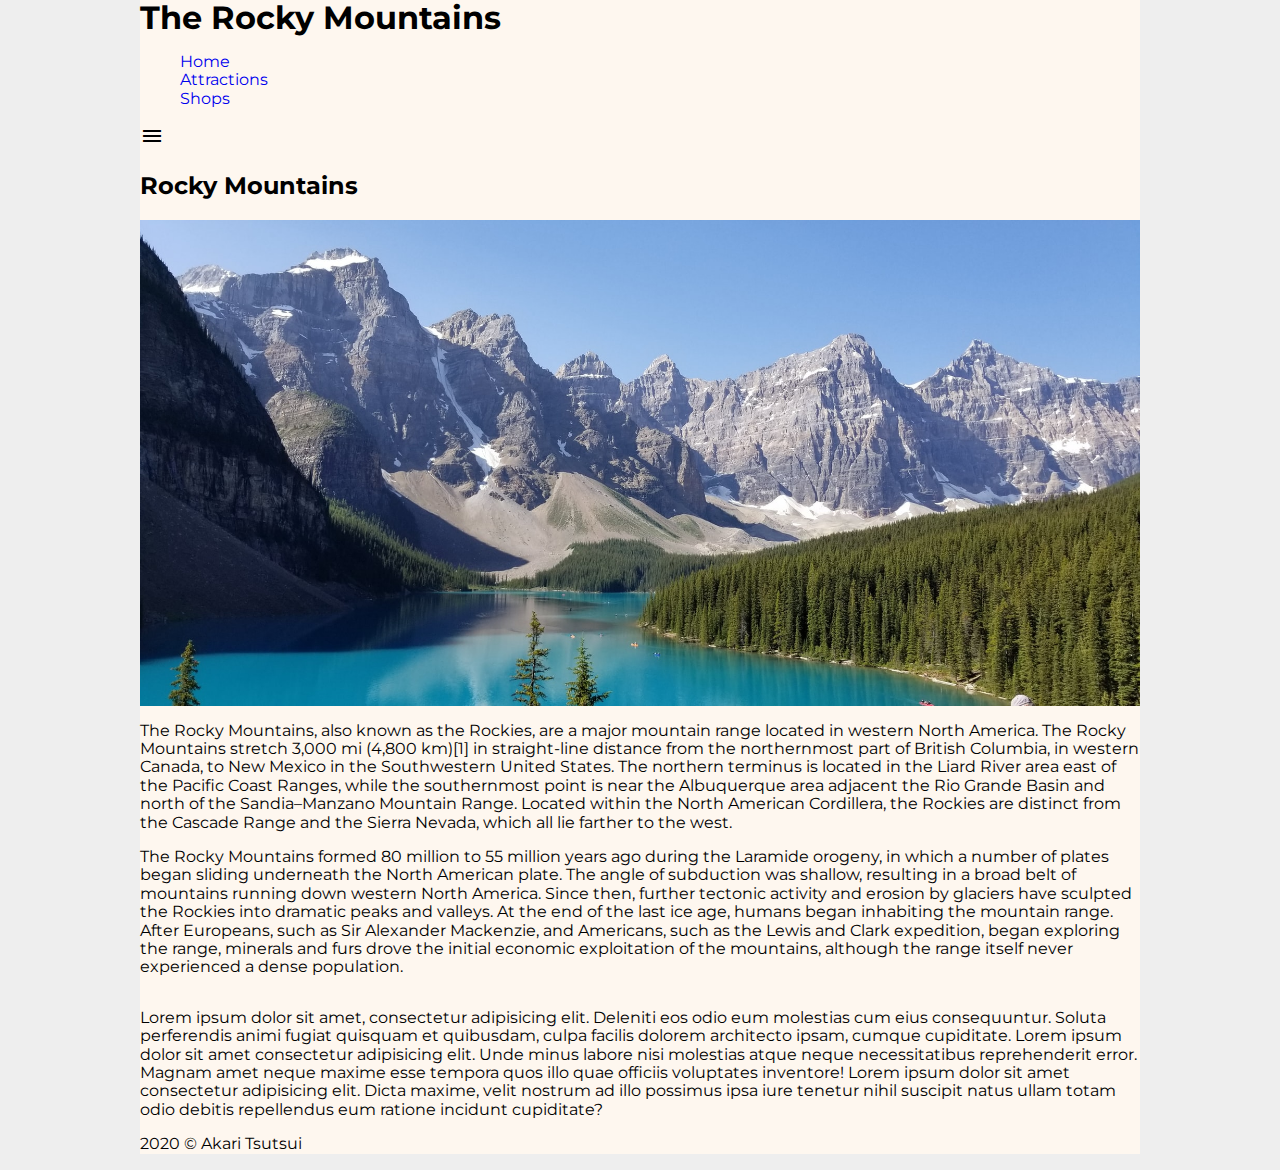
==== index.html @ 736a2c50 "add some images" ====
<!DOCTYPE html>
<html lang="en">
<head>
    <meta charset="UTF-8">
    <meta name="viewport" content="width=device-width, initial-scale=1.0">
    <link href="https://fonts.googleapis.com/icon?family=Material+Icons"
      rel="stylesheet">
    <link href="https://fonts.googleapis.com/css2?family=Montserrat:wght@400;500;600;700&display=swap" rel="stylesheet">
    <title>Rocky Mountains</title>
    <link rel="stylesheet" href="styles/normalize.css">
    <link rel="stylesheet" href="styles/style-index.css">
    <script src="scripts/script.js" defer></script>
</head>
<body>
    <div class="wrapper">
        <header>
            <h1>The Rocky Mountains</h1>
            <nav>
                <ul>
                    <li><a href="index.html">Home</a></li>
                    <li><a href="attractions.html">Attractions</a></li>
                    <li><a href="shops.html">Shops</a></li>
                </ul>
                <span class="material-icons">
                    menu
                    </span>
            </nav>
        </header>
        <main>
            <div class="title">
                <h2>Rocky Mountains</h2>
            </div>
            <div class="content-description">
                <img src="images/canadian-rocky.jpg" alt="">
                <div class="description-text">
                    <p>The Rocky Mountains, also known as the Rockies, are a major mountain range located in western North America. The Rocky Mountains stretch 3,000 mi (4,800 km)[1] in straight-line distance from the northernmost part of British Columbia, in western Canada, to New Mexico in the Southwestern United States. The northern terminus is located in the Liard River area east of the Pacific Coast Ranges, while the southernmost point is near the Albuquerque area adjacent the Rio Grande Basin and north of the Sandia–Manzano Mountain Range. Located within the North American Cordillera, the Rockies are distinct from the Cascade Range and the Sierra Nevada, which all lie farther to the west.</p>
                    <p>The Rocky Mountains formed 80 million to 55 million years ago during the Laramide orogeny, in which a number of plates began sliding underneath the North American plate. The angle of subduction was shallow, resulting in a broad belt of mountains running down western North America. Since then, further tectonic activity and erosion by glaciers have sculpted the Rockies into dramatic peaks and valleys. At the end of the last ice age, humans began inhabiting the mountain range. After Europeans, such as Sir Alexander Mackenzie, and Americans, such as the Lewis and Clark expedition, began exploring the range, minerals and furs drove the initial economic exploitation of the mountains, although the range itself never experienced a dense population.</p>
                </div>
            </div>
            <div class="content-access">
                <img src="images/" alt="">
                <div class="access-text">
                    <p>Lorem ipsum dolor sit amet, consectetur adipisicing elit. Deleniti eos odio eum molestias cum eius consequuntur. Soluta perferendis animi fugiat quisquam et quibusdam, culpa facilis dolorem architecto ipsam, cumque cupiditate. Lorem ipsum dolor sit amet consectetur adipisicing elit. Unde minus labore nisi molestias atque neque necessitatibus reprehenderit error. Magnam amet neque maxime esse tempora quos illo quae officiis voluptates inventore! Lorem ipsum dolor sit amet consectetur adipisicing elit. Dicta maxime, velit nostrum ad illo possimus ipsa iure tenetur nihil suscipit natus ullam totam odio debitis repellendus eum ratione incidunt cupiditate?</p>
                </div>
            </div>

        </main>
        <footer>
            <p>2020 &copy; Akari Tsutsui</p>
        </footer>
    </div>
</body>
</html>
---- styles/style-index.css ----
*,*:before,*:after {
    box-sizing: border-box;
}
body {
    background-color: #eeeeee;
}
h1 {
    margin: 0;
}
img {
    max-width: 100%;
    display: block;
    height: auto;
}
li {
    list-style: none;
}
a {
    text-decoration: none;
}
.wrapper {
    max-width: 1000px;
    margin: 0 auto;
    font-family: 'Montserrat', sans-serif;
    background-color: #FEF7EF;
}



/* style for attractions */
.attraction img {
    width: 30%;
}
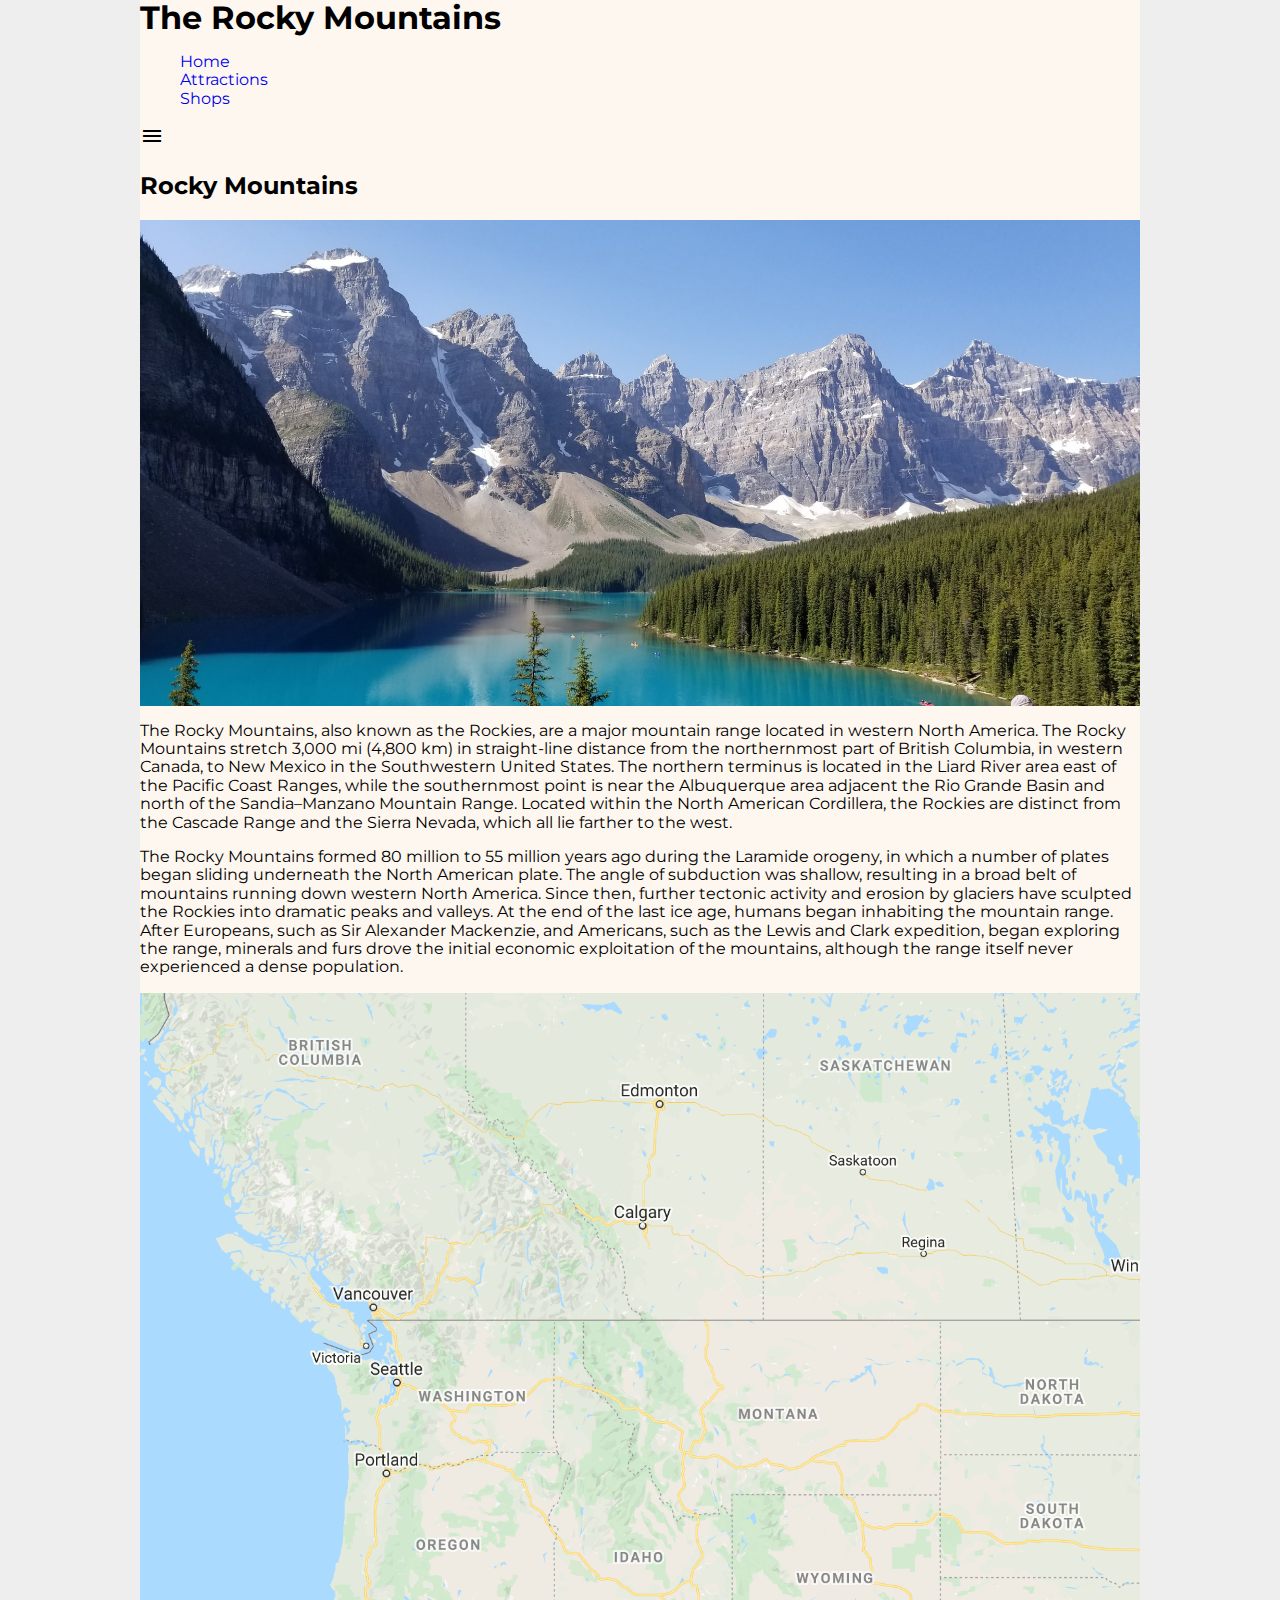
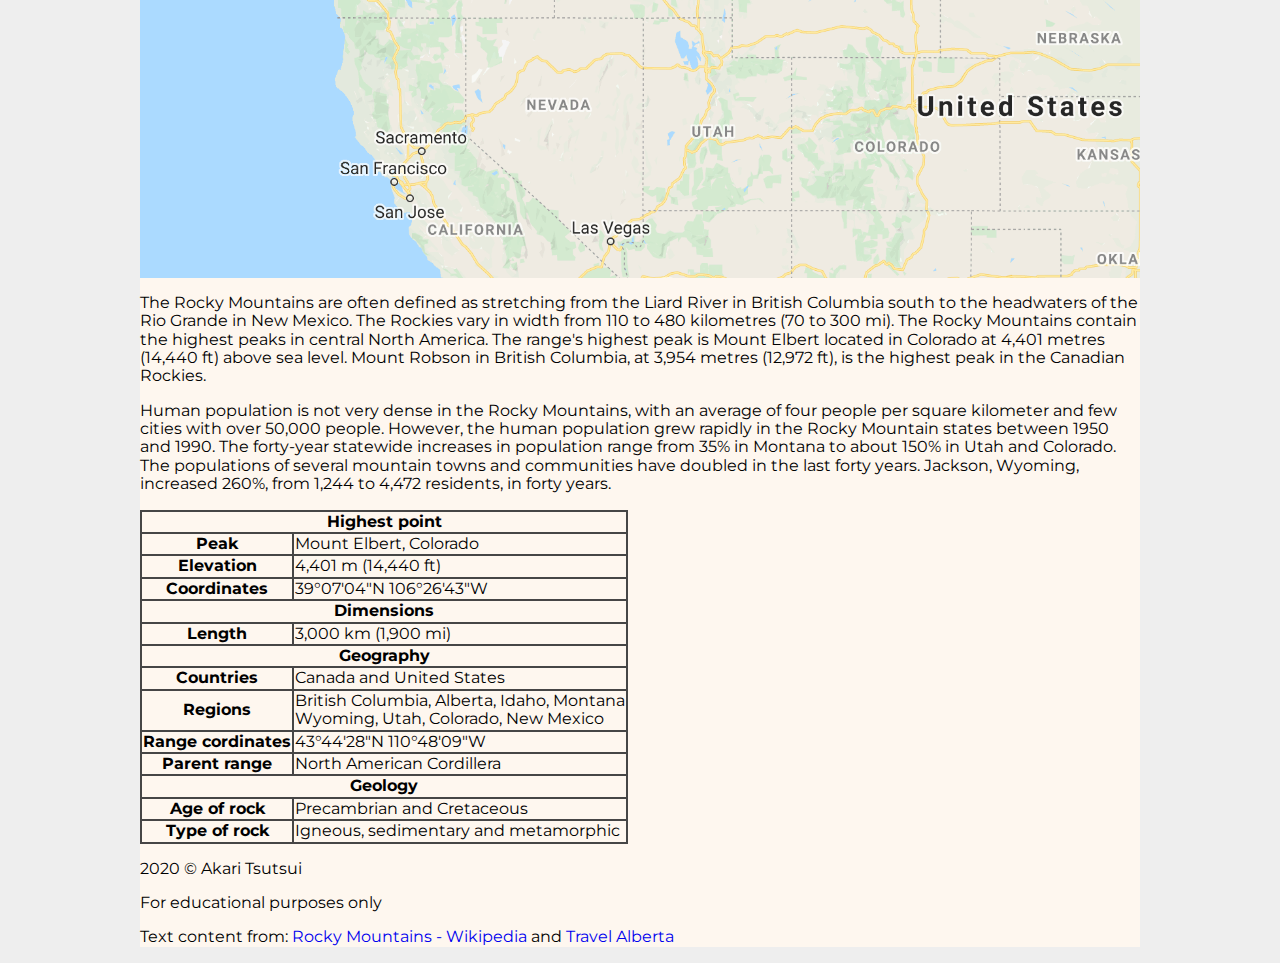
==== commit 313e861f: "add some content" ====
--- a/index.html
+++ b/index.html
@@ -33,20 +33,78 @@
             <div class="content-description">
                 <img src="images/canadian-rocky.jpg" alt="">
                 <div class="description-text">
-                    <p>The Rocky Mountains, also known as the Rockies, are a major mountain range located in western North America. The Rocky Mountains stretch 3,000 mi (4,800 km)[1] in straight-line distance from the northernmost part of British Columbia, in western Canada, to New Mexico in the Southwestern United States. The northern terminus is located in the Liard River area east of the Pacific Coast Ranges, while the southernmost point is near the Albuquerque area adjacent the Rio Grande Basin and north of the Sandia–Manzano Mountain Range. Located within the North American Cordillera, the Rockies are distinct from the Cascade Range and the Sierra Nevada, which all lie farther to the west.</p>
+                    <p>The Rocky Mountains, also known as the Rockies, are a major mountain range located in western North America. The Rocky Mountains stretch 3,000 mi (4,800 km) in straight-line distance from the northernmost part of British Columbia, in western Canada, to New Mexico in the Southwestern United States. The northern terminus is located in the Liard River area east of the Pacific Coast Ranges, while the southernmost point is near the Albuquerque area adjacent the Rio Grande Basin and north of the Sandia–Manzano Mountain Range. Located within the North American Cordillera, the Rockies are distinct from the Cascade Range and the Sierra Nevada, which all lie farther to the west.</p>
                     <p>The Rocky Mountains formed 80 million to 55 million years ago during the Laramide orogeny, in which a number of plates began sliding underneath the North American plate. The angle of subduction was shallow, resulting in a broad belt of mountains running down western North America. Since then, further tectonic activity and erosion by glaciers have sculpted the Rockies into dramatic peaks and valleys. At the end of the last ice age, humans began inhabiting the mountain range. After Europeans, such as Sir Alexander Mackenzie, and Americans, such as the Lewis and Clark expedition, began exploring the range, minerals and furs drove the initial economic exploitation of the mountains, although the range itself never experienced a dense population.</p>
                 </div>
             </div>
             <div class="content-access">
-                <img src="images/" alt="">
+                <img src="images/rocky-map.png" alt="map">
                 <div class="access-text">
-                    <p>Lorem ipsum dolor sit amet, consectetur adipisicing elit. Deleniti eos odio eum molestias cum eius consequuntur. Soluta perferendis animi fugiat quisquam et quibusdam, culpa facilis dolorem architecto ipsam, cumque cupiditate. Lorem ipsum dolor sit amet consectetur adipisicing elit. Unde minus labore nisi molestias atque neque necessitatibus reprehenderit error. Magnam amet neque maxime esse tempora quos illo quae officiis voluptates inventore! Lorem ipsum dolor sit amet consectetur adipisicing elit. Dicta maxime, velit nostrum ad illo possimus ipsa iure tenetur nihil suscipit natus ullam totam odio debitis repellendus eum ratione incidunt cupiditate?</p>
+                    <p>The Rocky Mountains are often defined as stretching from the Liard River in British Columbia south to the headwaters of the Rio Grande in New Mexico. The Rockies vary in width from 110 to 480 kilometres (70 to 300 mi). The Rocky Mountains contain the highest peaks in central North America. The range's highest peak is Mount Elbert located in Colorado at 4,401 metres (14,440 ft) above sea level. Mount Robson in British Columbia, at 3,954 metres (12,972 ft), is the highest peak in the Canadian Rockies.</p>
+                    <p>Human population is not very dense in the Rocky Mountains, with an average of four people per square kilometer and few cities with over 50,000 people. However, the human population grew rapidly in the Rocky Mountain states between 1950 and 1990. The forty-year statewide increases in population range from 35% in Montana to about 150% in Utah and Colorado. The populations of several mountain towns and communities have doubled in the last forty years. Jackson, Wyoming, increased 260%, from 1,244 to 4,472 residents, in forty years.</p>
                 </div>
             </div>
-
+            <div class="content-info">
+                <table>
+                    <tr>
+                        <th colspan="2">Highest point</th>
+                    </tr>
+                    <tr>
+                        <th>Peak</th>
+                        <td>Mount Elbert, Colorado</td>
+                    </tr>
+                    <tr>
+                        <th>Elevation</th>
+                        <td>4,401 m (14,440 ft)</td>
+                    </tr>
+                    <tr>
+                        <th>Coordinates</th>
+                        <td>39°07′04″N 106°26′43″W </td>
+                    </tr>
+                    <tr>
+                        <th colspan="2">Dimensions</th>
+                    </tr>
+                    <tr>
+                        <th>Length</th>
+                        <td>3,000 km (1,900 mi)</td>
+                    </tr>
+                    <tr>
+                        <th colspan="2">Geography</th>
+                    </tr>
+                    <tr>
+                        <th>Countries</th>
+                        <td>Canada and United States</td>
+                    </tr>
+                    <tr>
+                        <th>Regions</th>
+                        <td>British Columbia, Alberta, Idaho, Montana <br>Wyoming, Utah, Colorado, New Mexico</td>
+                    </tr>
+                    <tr>
+                        <th>Range cordinates</th>
+                        <td>43°44′28″N 110°48′09″W</td>
+                    </tr>
+                    <tr>
+                        <th>Parent range</th>
+                        <td>North American Cordillera</td>
+                    </tr>
+                    <tr>
+                        <th colspan="2">Geology</th>
+                    </tr>
+                    <tr>
+                        <th>Age of rock</th>
+                        <td>Precambrian and Cretaceous</td>
+                    </tr>
+                    <tr>
+                        <th>Type of rock</th>
+                        <td>Igneous, sedimentary and metamorphic</td>
+                    </tr>
+                </table>
+            </div>
         </main>
         <footer>
             <p>2020 &copy; Akari Tsutsui</p>
+            <p>For educational purposes only</p>
+            <p>Text content from: <a href="https://en.wikipedia.org/wiki/Rocky_Mountains">Rocky Mountains - Wikipedia</a> and <a href="https://www.travelalberta.com/ca/">Travel Alberta</a></p>
         </footer>
     </div>
 </body>
--- a/styles/style-index.css
+++ b/styles/style-index.css
@@ -25,6 +25,12 @@
     background-color: #FEF7EF;
 }
 
+/* style for home */
+
+table, th, td {
+    border: 2px solid #464646;
+    border-collapse: collapse;
+}
 
 
 /* style for attractions */
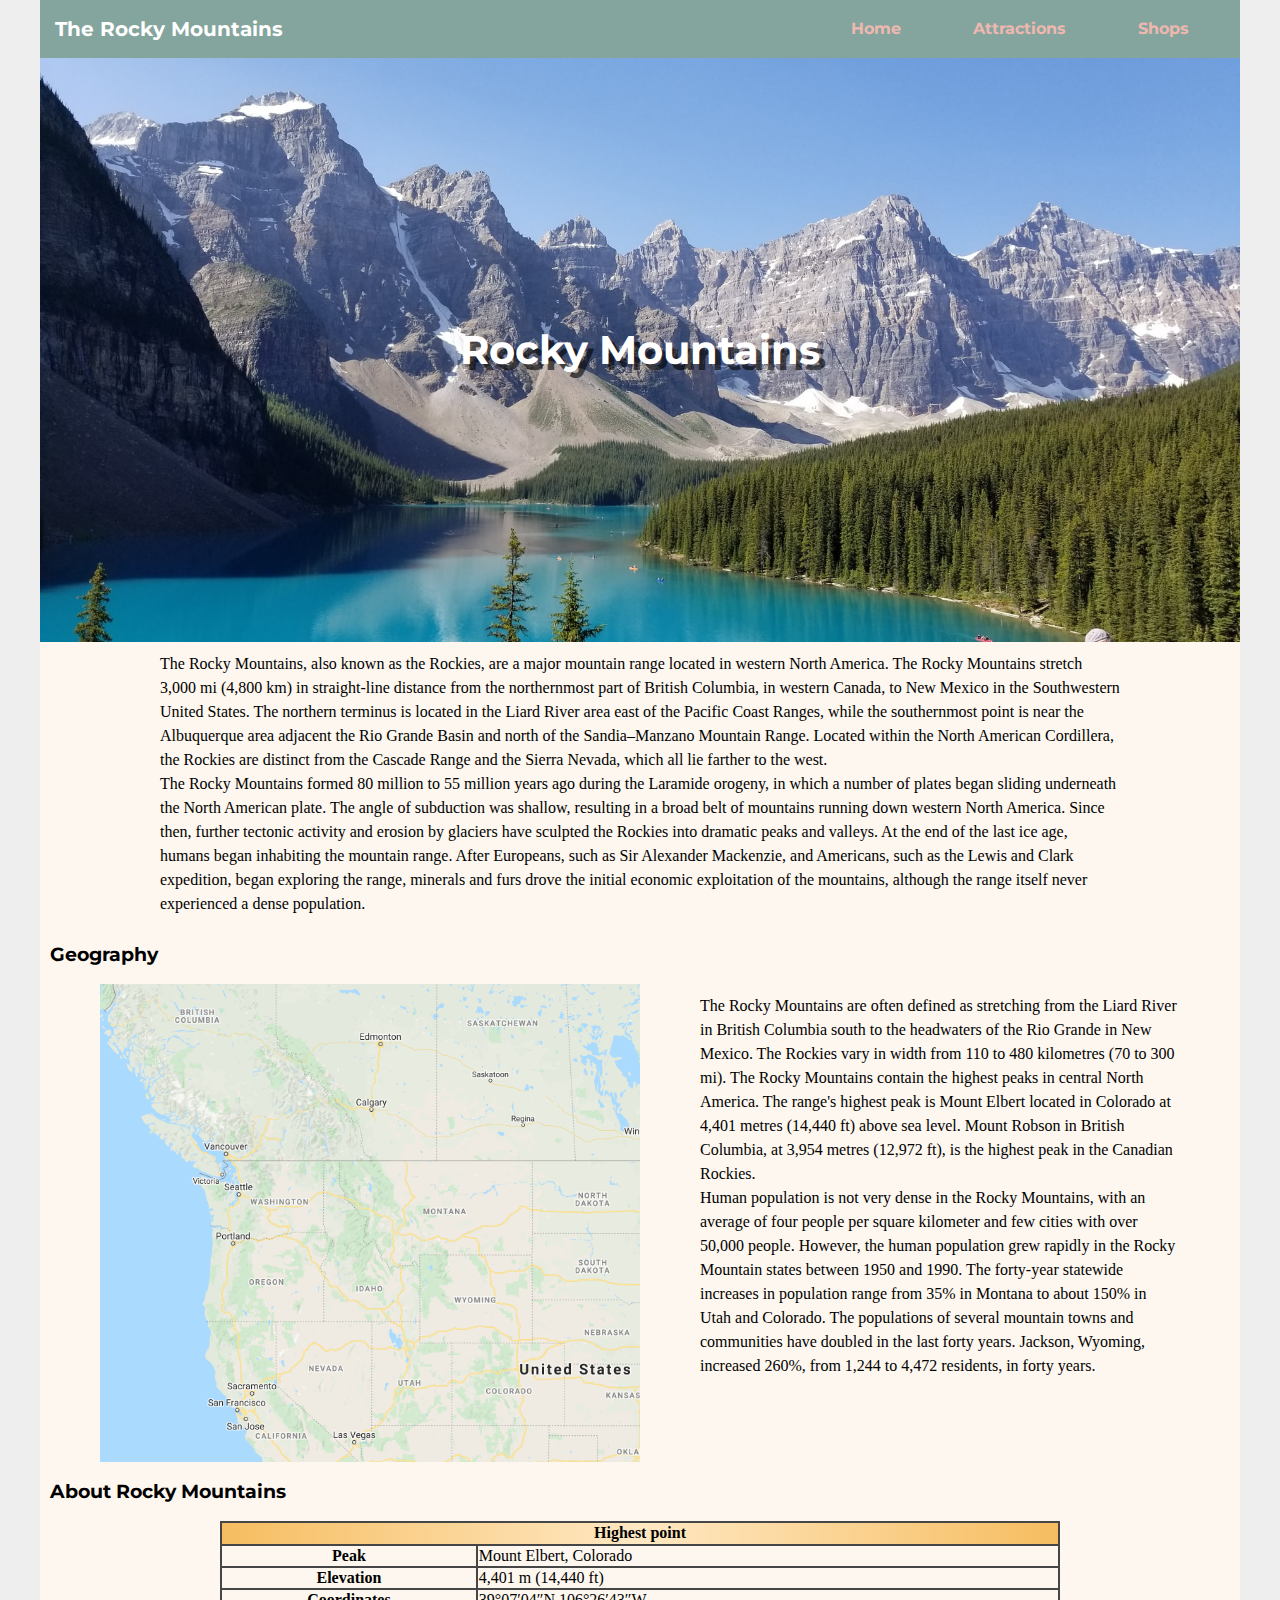
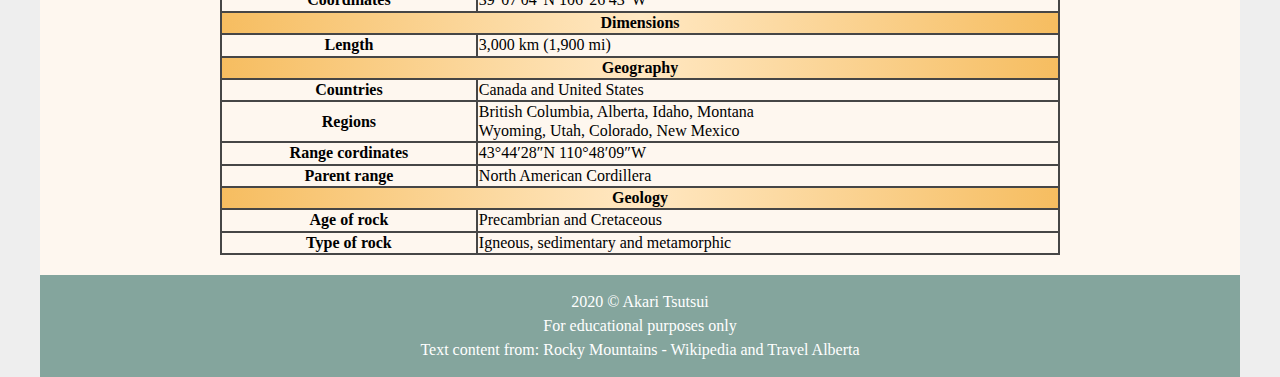
==== commit 5d13e76a: "add responsible" ====
--- a/index.html
+++ b/index.html
@@ -13,40 +13,44 @@
 </head>
 <body>
     <div class="wrapper">
-        <header>
+        <header class="l-flex">
             <h1>The Rocky Mountains</h1>
+            <div class="btn-menu">
+                <span class="material-icons">
+                    menu
+                    </span>
+            </div>
             <nav>
                 <ul>
                     <li><a href="index.html">Home</a></li>
                     <li><a href="attractions.html">Attractions</a></li>
                     <li><a href="shops.html">Shops</a></li>
                 </ul>
-                <span class="material-icons">
-                    menu
-                    </span>
             </nav>
         </header>
         <main>
             <div class="title">
-                <h2>Rocky Mountains</h2>
+                <h2 class="main-title">Rocky Mountains</h2>
+                <img src="images/canadian-rocky.jpg" alt="canadian rocky">
             </div>
             <div class="content-description">
-                <img src="images/canadian-rocky.jpg" alt="">
-                <div class="description-text">
-                    <p>The Rocky Mountains, also known as the Rockies, are a major mountain range located in western North America. The Rocky Mountains stretch 3,000 mi (4,800 km) in straight-line distance from the northernmost part of British Columbia, in western Canada, to New Mexico in the Southwestern United States. The northern terminus is located in the Liard River area east of the Pacific Coast Ranges, while the southernmost point is near the Albuquerque area adjacent the Rio Grande Basin and north of the Sandia–Manzano Mountain Range. Located within the North American Cordillera, the Rockies are distinct from the Cascade Range and the Sierra Nevada, which all lie farther to the west.</p>
-                    <p>The Rocky Mountains formed 80 million to 55 million years ago during the Laramide orogeny, in which a number of plates began sliding underneath the North American plate. The angle of subduction was shallow, resulting in a broad belt of mountains running down western North America. Since then, further tectonic activity and erosion by glaciers have sculpted the Rockies into dramatic peaks and valleys. At the end of the last ice age, humans began inhabiting the mountain range. After Europeans, such as Sir Alexander Mackenzie, and Americans, such as the Lewis and Clark expedition, began exploring the range, minerals and furs drove the initial economic exploitation of the mountains, although the range itself never experienced a dense population.</p>
-                </div>
+                <p>The Rocky Mountains, also known as the Rockies, are a major mountain range located in western North America. The Rocky Mountains stretch 3,000 mi (4,800 km) in straight-line distance from the northernmost part of British Columbia, in western Canada, to New Mexico in the Southwestern United States. The northern terminus is located in the Liard River area east of the Pacific Coast Ranges, while the southernmost point is near the Albuquerque area adjacent the Rio Grande Basin and north of the Sandia–Manzano Mountain Range. Located within the North American Cordillera, the Rockies are distinct from the Cascade Range and the Sierra Nevada, which all lie farther to the west.</p>
+                <p>The Rocky Mountains formed 80 million to 55 million years ago during the Laramide orogeny, in which a number of plates began sliding underneath the North American plate. The angle of subduction was shallow, resulting in a broad belt of mountains running down western North America. Since then, further tectonic activity and erosion by glaciers have sculpted the Rockies into dramatic peaks and valleys. At the end of the last ice age, humans began inhabiting the mountain range. After Europeans, such as Sir Alexander Mackenzie, and Americans, such as the Lewis and Clark expedition, began exploring the range, minerals and furs drove the initial economic exploitation of the mountains, although the range itself never experienced a dense population.</p>
             </div>
-            <div class="content-access">
-                <img src="images/rocky-map.png" alt="map">
-                <div class="access-text">
-                    <p>The Rocky Mountains are often defined as stretching from the Liard River in British Columbia south to the headwaters of the Rio Grande in New Mexico. The Rockies vary in width from 110 to 480 kilometres (70 to 300 mi). The Rocky Mountains contain the highest peaks in central North America. The range's highest peak is Mount Elbert located in Colorado at 4,401 metres (14,440 ft) above sea level. Mount Robson in British Columbia, at 3,954 metres (12,972 ft), is the highest peak in the Canadian Rockies.</p>
-                    <p>Human population is not very dense in the Rocky Mountains, with an average of four people per square kilometer and few cities with over 50,000 people. However, the human population grew rapidly in the Rocky Mountain states between 1950 and 1990. The forty-year statewide increases in population range from 35% in Montana to about 150% in Utah and Colorado. The populations of several mountain towns and communities have doubled in the last forty years. Jackson, Wyoming, increased 260%, from 1,244 to 4,472 residents, in forty years.</p>
+            <div>
+                <h3>Geography</h3>
+                <div class="content-geography">   
+                    <img src="images/rocky-map.png" alt="map">
+                    <div class="geography-text">
+                        <p>The Rocky Mountains are often defined as stretching from the Liard River in British Columbia south to the headwaters of the Rio Grande in New Mexico. The Rockies vary in width from 110 to 480 kilometres (70 to 300 mi). The Rocky Mountains contain the highest peaks in central North America. The range's highest peak is Mount Elbert located in Colorado at 4,401 metres (14,440 ft) above sea level. Mount Robson in British Columbia, at 3,954 metres (12,972 ft), is the highest peak in the Canadian Rockies.</p>
+                        <p>Human population is not very dense in the Rocky Mountains, with an average of four people per square kilometer and few cities with over 50,000 people. However, the human population grew rapidly in the Rocky Mountain states between 1950 and 1990. The forty-year statewide increases in population range from 35% in Montana to about 150% in Utah and Colorado. The populations of several mountain towns and communities have doubled in the last forty years. Jackson, Wyoming, increased 260%, from 1,244 to 4,472 residents, in forty years.</p>
+                    </div>
                 </div>
             </div>
             <div class="content-info">
+                <h3>About Rocky Mountains</h3>
                 <table>
-                    <tr>
+                    <tr class="table-title">
                         <th colspan="2">Highest point</th>
                     </tr>
                     <tr>
@@ -61,14 +65,14 @@
                         <th>Coordinates</th>
                         <td>39°07′04″N 106°26′43″W </td>
                     </tr>
-                    <tr>
+                    <tr class="table-title">
                         <th colspan="2">Dimensions</th>
                     </tr>
                     <tr>
                         <th>Length</th>
                         <td>3,000 km (1,900 mi)</td>
                     </tr>
-                    <tr>
+                    <tr class="table-title">
                         <th colspan="2">Geography</th>
                     </tr>
                     <tr>
@@ -87,7 +91,7 @@
                         <th>Parent range</th>
                         <td>North American Cordillera</td>
                     </tr>
-                    <tr>
+                    <tr class="table-title">
                         <th colspan="2">Geology</th>
                     </tr>
                     <tr>
--- a/styles/style-index.css
+++ b/styles/style-index.css
@@ -4,36 +4,202 @@
 body {
     background-color: #eeeeee;
 }
-h1 {
+h1, h2, p {
     margin: 0;
+}
+h1, h2, h3 {
+    font-family: 'Montserrat', sans-serif;
+}
+h3 {
+    padding-left: 10px;
 }
 img {
     max-width: 100%;
     display: block;
     height: auto;
 }
-li {
+ul {
     list-style: none;
+    margin: 0;
+    padding: 0;
 }
 a {
     text-decoration: none;
 }
+.l-flex {
+    display: flex;
+}
 .wrapper {
-    max-width: 1000px;
+    max-width: 1200px;
     margin: 0 auto;
+    min-height: 100vh;
+    background-color: #FEF7EF;
+}
+header {
+    flex-wrap: wrap;
+    justify-content: space-between;
+    align-items: center;
+    padding: 15px;
+    width: 100%;
+}
+header, footer {
+    background-color: #84A59D;
+}
+h1 {
+    color: white;
+    font-size: 20px;
+}
+nav {
+    display: none;
+    width: 100%;
+}
+nav li {
+    padding: 5px;
+}
+nav a {
+    color: #EEB8B0;
     font-family: 'Montserrat', sans-serif;
-    background-color: #FEF7EF;
-}
-
+    font-weight: bold;
+}
+nav a:hover {
+    font-size: 1.2em;
+}
+.show nav {
+    display: block;
+}
+.material-icons {
+    color: white;
+    font-weight: bold;
+
+}
 /* style for home */
-
+.title {
+    position: relative;
+}
+.main-title {
+    position: absolute;
+    top: 50%;
+    left: 50%;
+    transform: translate(-50%, -50%);
+    font-size: 26px;
+    color: white;
+    text-shadow: 6px 6px 0px rgba(0,0,0,0.6);
+}
+.content-description, .geography-text {
+    padding: 10px 30px;
+}
+.content-geography img, table {
+    width: 90%;
+    margin: 0 auto;
+}
 table, th, td {
     border: 2px solid #464646;
     border-collapse: collapse;
 }
-
+.table-title {
+    background: rgb(246,189,96);
+    background: linear-gradient(90deg, rgba(246,189,96,1) 0%, rgba(255,232,195,1) 50%, rgba(246,189,96,1) 100%);
+}
+footer {
+    color: white;
+    text-align: center;
+    margin-top: 20px;
+    padding: 15px;
+}
+footer a {
+    color: white;
+}
 
 /* style for attractions */
-.attraction img {
-    width: 30%;
+.attractions-title, .shops-title {
+    color: #F28482;
+    text-shadow: 2px 2px 3px rgba(0,0,0,0.3);
+    padding: 10px;
+}
+.attraction p {
+    padding: 10px 30px;
+}
+
+/* style for shops */
+.shop img {
+    margin-bottom: 5px;
+}
+.shop p {
+    padding: 10px 30px;
+}
+small {
+    padding-left: 10px;
+}
+
+@media(min-width : 768px){
+    .main-title {
+        font-size: 40px;
+    }
+    .content-description {
+        padding: 10px 60px;
+    }
+    .content-geography {
+        display: flex;
+        justify-content: space-evenly;
+    }
+    .content-geography img, .geography-text {
+        width: 45%;
+    }
+    .geography-text {
+        padding-left: 0;
+    }
+    table {
+        width: 80%;
+    }
+    .attraction {
+        display: flex;
+        flex-wrap: wrap;
+    }
+    .attraction-item {
+        width: 50%;
+        padding: 15px;
+    }
+    .shop-main {
+        padding: 30px;
+    }
+    .shop-images {
+        display: flex;
+        justify-content: space-evenly;
+    }
+    .shop-images img {
+        width: 45%;
+    }
+    .shop p {
+        padding: 10px 60px;
+    }
+}
+
+@media(min-width : 1024px){
+    header {
+        flex-wrap: nowrap;
+        justify-content: space-between;
+    }
+    nav {
+        display: block;
+        width: 35%;
+    }
+    .material-icons {
+        display: none;
+    }
+    nav ul {
+        display: flex;
+        justify-content: space-around;
+    }
+    .content-description {
+        padding: 10px 120px;
+    }
+    .geography-text {
+        padding-right: 60px;
+    }
+    p {
+        line-height: 1.5;
+    }
+    table {
+        width: 70%;
+    }
 }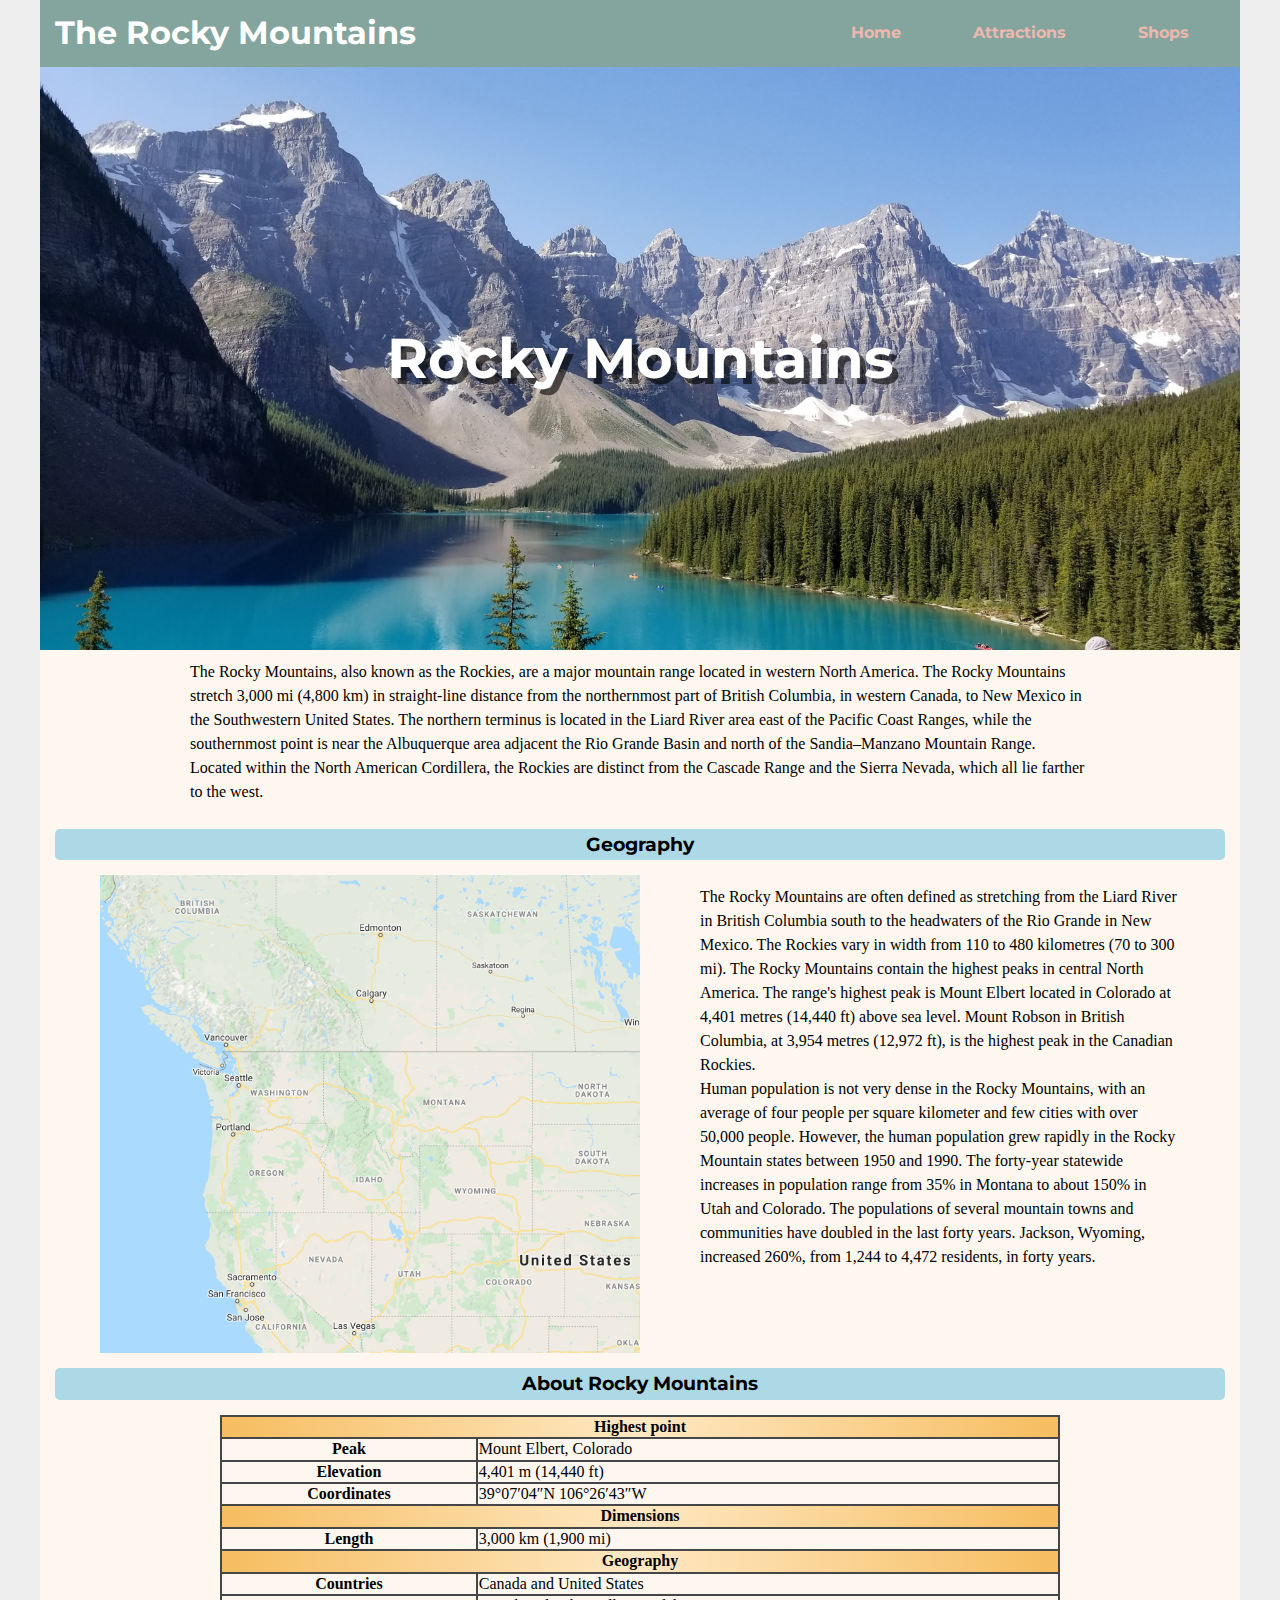
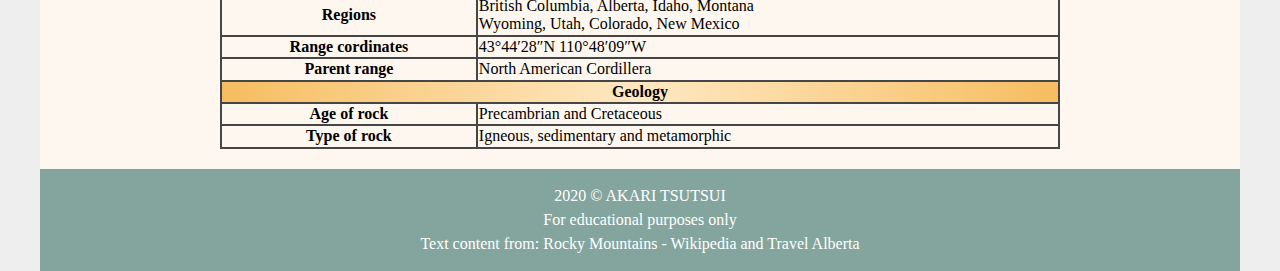
==== commit 1f06abf8: "change some style" ====
--- a/index.html
+++ b/index.html
@@ -35,7 +35,6 @@
             </div>
             <div class="content-description">
                 <p>The Rocky Mountains, also known as the Rockies, are a major mountain range located in western North America. The Rocky Mountains stretch 3,000 mi (4,800 km) in straight-line distance from the northernmost part of British Columbia, in western Canada, to New Mexico in the Southwestern United States. The northern terminus is located in the Liard River area east of the Pacific Coast Ranges, while the southernmost point is near the Albuquerque area adjacent the Rio Grande Basin and north of the Sandia–Manzano Mountain Range. Located within the North American Cordillera, the Rockies are distinct from the Cascade Range and the Sierra Nevada, which all lie farther to the west.</p>
-                <p>The Rocky Mountains formed 80 million to 55 million years ago during the Laramide orogeny, in which a number of plates began sliding underneath the North American plate. The angle of subduction was shallow, resulting in a broad belt of mountains running down western North America. Since then, further tectonic activity and erosion by glaciers have sculpted the Rockies into dramatic peaks and valleys. At the end of the last ice age, humans began inhabiting the mountain range. After Europeans, such as Sir Alexander Mackenzie, and Americans, such as the Lewis and Clark expedition, began exploring the range, minerals and furs drove the initial economic exploitation of the mountains, although the range itself never experienced a dense population.</p>
             </div>
             <div>
                 <h3>Geography</h3>
@@ -106,7 +105,7 @@
             </div>
         </main>
         <footer>
-            <p>2020 &copy; Akari Tsutsui</p>
+            <p>2020 &copy; AKARI TSUTSUI</p>
             <p>For educational purposes only</p>
             <p>Text content from: <a href="https://en.wikipedia.org/wiki/Rocky_Mountains">Rocky Mountains - Wikipedia</a> and <a href="https://www.travelalberta.com/ca/">Travel Alberta</a></p>
         </footer>
--- a/styles/style-index.css
+++ b/styles/style-index.css
@@ -11,7 +11,11 @@
     font-family: 'Montserrat', sans-serif;
 }
 h3 {
-    padding-left: 10px;
+    margin: 15px;
+    padding: 5px;
+    background-color: lightblue;
+    text-align: center;
+    border-radius: 5px;
 }
 img {
     max-width: 100%;
@@ -132,6 +136,9 @@
 }
 
 @media(min-width : 768px){
+    header h1 {
+        font-size: 2em;
+    }
     .main-title {
         font-size: 40px;
     }
@@ -190,8 +197,11 @@
         display: flex;
         justify-content: space-around;
     }
+    .main-title {
+        font-size: 3.5em;
+    }
     .content-description {
-        padding: 10px 120px;
+        padding: 10px 150px;
     }
     .geography-text {
         padding-right: 60px;
